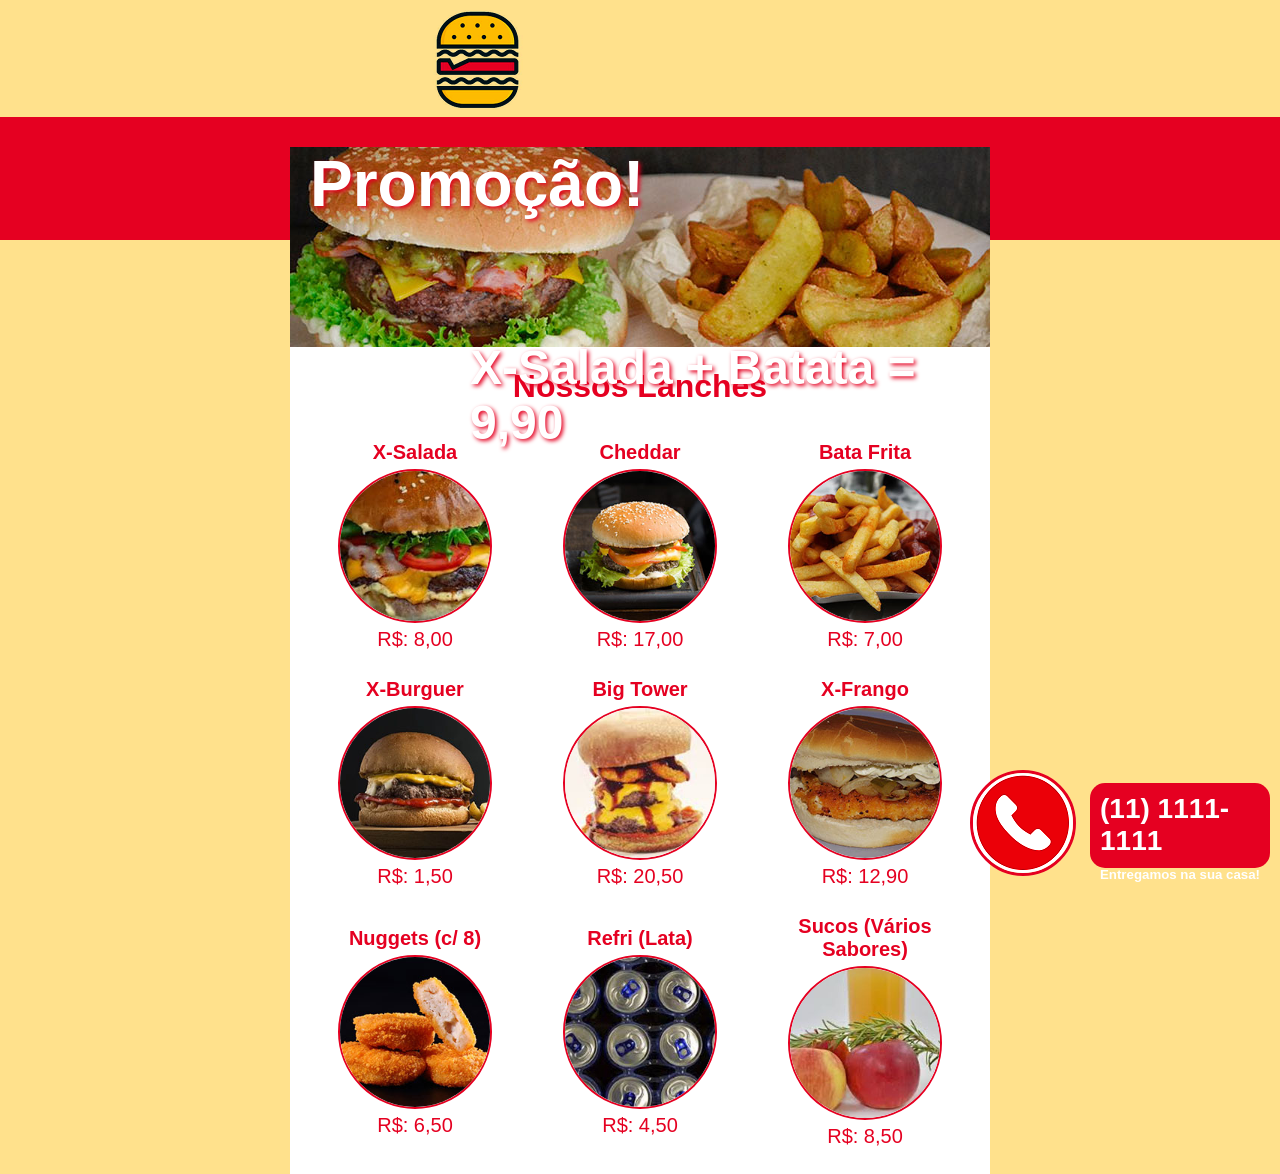
==== 7 - Site_Lanches/Site Lanches/index.html @ 7d8f09f0 "Initial commit" ====
<!DOCTYPE html>
<head>
    <meta charset="UTF-8">    
    <title>André Lanches</title>
    <link href="estilo.css" type="text/css" rel="stylesheet">
</head>
<body>
    <div id="header">
        <div id="logo">
            <img id="logoImg" src="images/logo.png">
            <h1 id="tituloLogo">André Lanches</h1>
        </div>
        <div id="menu">
            <ul class="listaMenu">
                <li><a href="sobre.html">Sobre Nós</a></li>
                <li><a id="menuAtual" href="index.html">Lanches</a></li>
                <li><a href="contato.html">Contato</a></li>
            </ul>
        </div>
    </div>
    
    <div id="content">
        <div id="promotionBanner">
            <h1 id="promocaoH1">Promoção!</h1>
            <h2 id="promocaoValor">X-Salada + Batata = 9,90</h1>
        </div>
        <div id="maisVendidos">
            <h1 id="tituloConteudo">Nossos Lanches</h1>
            <div id="areaProdutos">
                <table>
                    <tr>
                        <td>
                            <p class="tituloProduto">X-Salada</p>
                            <img src="images/xsalada.jpg">                                
                            <p class="precoProduto">R$: 8,00</p>
                        </td>
                        <td>
                            <p class="tituloProduto">Cheddar</p>
                            <img src="images/cheddar.jpg">                                
                            <p class="precoProduto">R$: 17,00</p>
                        </td>
                        <td>
                            <p class="tituloProduto">Bata Frita</p>
                            <img src="images/batata.jpg">                                
                            <p class="precoProduto">R$: 7,00</p>
                        </td>
                    </tr>
                    <tr>
                        <td>
                            <p class="tituloProduto">X-Burguer</p>
                            <img src="images/cheese.jpg">                                
                            <p class="precoProduto">R$: 1,50</p>
                        </td>
                        <td>
                            <p class="tituloProduto">Big Tower</p>
                            <img src="images/bigtower.jpg">                                
                            <p class="precoProduto">R$: 20,50</p>
                        </td>
                        <td>
                            <p class="tituloProduto">X-Frango</p>
                            <img src="images/fragonrequeijao.jpg">                                
                            <p class="precoProduto">R$: 12,90</p>
                        </td>
                        
                    </tr>
                    <tr>
                        <td>
                            <p class="tituloProduto">Nuggets (c/ 8)</p>
                            <img src="images/nuggets.jpg">                                
                            <p class="precoProduto">R$: 6,50</p>
                        </td>
                        <td>
                            <p class="tituloProduto">Refri (Lata)</p>
                            <img src="images/refri.jpg">                                
                            <p class="precoProduto">R$: 4,50</p>
                        </td>
                        <td>
                            <p class="tituloProduto">Sucos (Vários Sabores)</p>
                            <img src="images/sucos.jpg">                                
                            <p class="precoProduto">R$: 8,50</p>
                        </td>                        
                    </tr>                    
                </table>
            </div>
        </div>        
    </div>

    <div id="entrega">
        <div id="tel">
            <a href="tel:1111111111"><h4>(11) 1111-1111</h4></a>
            <h5>Entregamos na sua casa!</h5>
        </div>
        <img src="images/telefone.png"> 
    </div>

</body>
---- 7 - Site_Lanches/Site Lanches/estilo.css ----
/*
 * CSS do site "André Lanches"
 */

/* Seleciona o corpo da página */
body {

    /** Muda a cor do fundo da página **/
    background-color: #ffe18c;

    /** Muda a fonte do corpo da página e de todos os elementos
    em seu interior para Candara, Helvetica (se Candara não
    estiver disponível) ou uma fonte padrão sem serifa (se nem
    Candara nem Helvetica estiverem disponíveis) **/
    font-family: Candara, Helvetica, sans-serif;    

    /** Capaz de especificar  margens em elementos da página
    (partes superior, inferior, esquerda e direita). Alguns
    elementos no HTML vem com margem embutida pelo navegador.
    O corpo da página é um deles. Usando a definição abaixo,
    estamos removendo a margem de todos os lados do corpo da
    página, fazendo com que os elementos cheguem até as bordas
    da mesma. É possível especificar valores de margem em px,
    % e outras unidades de medida. Também é possível especificar
    a margem de forma individual, para cada lado do elemento
    (margin-top, margin-right, margin-bottom e margin-left) **/
    margin: 0;
}

/** Seleciona um elemento HTML com id definido para "header".
Em nossa página, vai selecionar a div de cabeçalho **/
#header {

    /** Define a largura da div para que ocupe todo o espaço
    disponível do pai. No nosso caso, o pai é o corpo da página.
    Portanto, a div de cabeçalho ficará com a mesma largura
    da página **/
    width: 100%;

    /** Define uma altura fixa para a div de cabeçalho. Nesse
    caso, 137px **/
    height: 137px;

    /** Paddings são utilizados para definir espaços ao redor de
    elementos e atuam como uma "margem interna" (dentro da borda
    do elemento). Nesse caso, estamos definindo um espaço de 
    margem interna de 10px na parte superior da div **/
    padding-top: 10px;
}

/** Seleciona a div que armazenará os elementos de logo (imagem
e texto do logo do site) **/
#logo {
    /** Definimos uma largura capaz de armazenar a imagem e o texto
    do logo do site. Neste caso, 425px **/
    width: 425px;

    /** Definimos uma altura capaz de armazenar a imagem e o texto
    do logo do site. Neste caso, 100px **/    
    height: 100px;

    /** Desejamos posicionar esse elemento na página, utilizando
    elementos de posicionamento como left e top. Para que os mesmos
    funcionem corretamente, é necessário definir o tipo de
    posicionamento como um valor diferente do padrão (static).
    Utilizamos aqui o relative, já que o mesmo vai manter o espaço
    reservado para os elementos do logo. Se usássemos o absolute,
    perderiamos o espaço e os elementos que estão posicionados
    logo abaixo do logo (menu) iriam "subir" e "encavalar" com o 
    logo **/
    position: relative;

    /** Desejamos posicionar o logo no meio do pai (da div que ocupa
    todo o espaço horizontal do corpo da página. Para tanto, podemos
    definir o posicionamento partindo da esquerda para a metade do
    tamano do pai (50%) **/
    left: 50%;

    /** Como o posicionamento left considera o início do elemento
    (parte mais a esquerda do mesmo) o posicionamento ficará "torto",
    como se estivesse mais a direita do que deveria. Para corrigir
    isso, precisamos adicionar uma "margem negativa" ao mesmo, removendo
    metade de seu tamanho da esquerda. Desta forma, o elemento ficará
    corretamente posicionado ao meio. Como a largura do elemento foi
    definida para 340px, a metade deste valor é 170px. Sendo assim
    definimos a margem do elemento para -212px, visando compensar as
    margins internas dos elementos. Esta técnica pode ser
    utilizada sempre que for necessário posicionar elementos no meio
    da página **/
    margin-left: -212px;
}

/** Seleciona o elemento com o id "logoImg". No nosso caso, a imagem
que representa o logo do site**/
#logoImg {

    /** Configura o tamanho do logo **/
    width: 100px;
    height: 100px;

    /** O comando float faz com que elementos que normalmente
    quebrariam linhas "flutuem" a esquerda ou a direita, nos
    cantos do elemento pai onde se encontram. É possível flutuar
    mais de um elemento, de forma que estes fiquem um ao lado do
    outro. Estamos aplicando a fluação na imagem e no texto do
    logo, de forma que fiquem um ao lado do outro **/
    float: left;
}

#tituloLogo {
    
    /** O comando float faz com que elementos que normalmente
    quebrariam linhas "flutuem" a esquerda ou a direita, nos
    cantos do elemento pai onde se encontram. É possível flutuar
    mais de um elemento, de forma que estes fiquem um ao lado do
    outro. Estamos aplicando a fluação  no texto de forma que o
    mesmo fique ao lado da imagem **/
    float: left;

    /** Muda a cor do texto do logo **/
    color: #e50021;

    /** Por padrão, usamos o elemento vertical-align: middle
    para deixar elementos centralizados verticalmente. No entanto
    Para elementos de texto, é necessário definir o tamanho da linha
    para o mesmo tamanho que se deseja que o texto fique no meio. A
    propriedade line-height é utilizada para tanto. Neste caso, estamos
    configurando a linha para ter o mesmo tamanho da imagem, fazendo
    com que o texto fique posicionado no meio desta **/
    line-height: 100px;

    /** Alguns elementos no HTML vem com margem embutida pelo
    navegador, headers, por exemplo, já possuem valores de margem
    pré-estabelecidos. Usando a definição abaixo,
    estamos removendo a margem de todos os lados do h1 de título,
    fazendo com que o h1 fique posicionado corretamente, sem espaços
    desnecessários **/
    margin: 0;

    /** Define o tamanho da fonte para 50px **/
    font-size: 50px;
}

/** Seleciona a div principal que irá compor o menu da aplicação
    (div com id = "menu") **/
#menu {

    /** Define a largura da div para que ocupe todo o espaço
    disponível do pai. No nosso caso, o pai é a div de header.
    Portanto, a div de cabeçalho ficará com a mesma largura
    da div de cabeçalho, que, atualmente, tem o tamanho página **/
    width: 100%;

    /** Muda a cor do fundo da página **/
    background-color: #e50021;
}

/** Seleciona a lista ordenada que compõe o menu **/
.listaMenu {
    
    /** Definimos uma largura capaz de armazenar os itens de menu.
    Neste caso, 350px **/
    width: 350px;

    /** Novamente, queremos posicionar a div na página, utilizando
    elementos de posicionamento como left e top. Para que os mesmos
    funcionem corretamente, é necessário definir o tipo de
    posicionamento como um valor diferente do padrão (static).
    Utilizamos aqui o relative, já que o mesmo vai manter o espaço
    reservado para os elementos do menu. Se usássemos o absolute,
    perderiamos o espaço e o elemento pai iria desaparecer, perdendo
    a cor de fundo que atravessa a página horizontalmente  **/
    position: relative;

    /** Novamente, vamos centralizar o elemento horizontalmente.
    Para tanto, podemos definir seu posicionamento partindo da
    esquerda para a metade do tamano do pai (50%) **/
    left: 50%;

    /** Novamente, vamos corrigir o posicionamento não considerar o meio
    do elemento, e sim o início (left) como cálculo de posicionamento
    percentual. Adicionamos uma "margem negativa", removendo
    metade de seu tamanho da esquerda. O elemento ficará
    corretamente posicionado ao meio. Estamos utilizando um valor maior
    que a metade do tamanho para compensar a margem que separa  os
    elementos entre si **/
    margin-left: -205px;

    /** Definimos uma margem superior ao elemento, de forma que o
    mesmo fique mais afastado do topo e, ao mesmo tempo,
    centralizado **/
    margin-top: 7px;
}

/** Seleciona todos os elementos de lista do item com a classe
    "listaMenu" **/
.listaMenu li {

    /** A propriedade display permite configurar como a disposição
    de elementos HTML é feita na página. Por padrão, elementos de
    texto tem o display com o valor de "inline" (elementos são
    exibidos um ao lado do outro" e elementos de imagens, divs, e
    etc tem o display configurado com display "block" (são
    posicionados de forma que ocupem um espaço vertical fixo, de
    forma que outros elementos com display block caem para linha
    de baixo). Abaixo, estamos utilizando o tipo especial de exibição
    denominado inline-block, que mistura os dois elementos. Elementos
    com display inline-block são organizados sequencialmente, uma ao
    lado do outro, como texto, mas podem ter elementos de
    dimensionamento e etc, como elementos em blocos.
    Elementos display inline-block são muito úteis para transformar
    listas verticais em elementos horizontais, muito úteis em menus **/
    display: inline-block;
}

/** Seleciona todos os links dentro de listas que estão dentro de
elementos com a classe "listaMenu" **/
.listaMenu li a {

    /** Remove o sublinhado de links **/
    text-decoration: none;

    /** Configura o tamanho de 50px para os itens de link da lista **/
    height: 50px;

    /** Novamente, utilizamos o line-height para centralizar
    elementos de texto verticalmente **/
    line-height: 30px;

    /** Utilizamos os elementos de padding para fazer com que
    os itens de menu ganhem espaço horizontal (como botões).
    Isso ajuda a distanciá-los (caso contrário, ficariam grudados
    horizontalmente uns nos outros) e, quando os links tiverem a
    cor de fundo alterada para branco, parecerem "botões". Estamos
    definindo apenas as margens internas a esquerda e a direita, as
    demais permanecem inalteradas **/
    padding-left: 15px;
    padding-right: 15px;
}

/** Seleciona elementos de link dentro de listas com a calsse
"listaMenu" quando estão em estado normal e quando estão
já visitados **/
.listaMenu li a:link,
.listaMenu li a:visited {

    /** Muda a cor do texto dos links para branco **/
    color: white;
}

/** Seleciona elementos de link dentro de listas com a calsse
"listaMenu" quando estão com o mouse apontado **/
.listaMenu li a:hover {

    /** Muda a cor do link **/
    color: #e50021;

    /** Muda a cor de fundo para branco **/
    background-color: white;
}

/** Seleciona os elementos com o id "menuAtual" quando em estado
normal e já visitados **/
#menuAtual:link,
#menuAtual:visited {

    /** Utilizamos o item abaixo para deixar o texto em letra
    maiúscula **/
    text-transform: uppercase;

    /** Deixa a fonte em negrito **/
    font-weight: bold;
}

/** Selecionamos a div principal, que irá armazenar todo o conteúdo
principal do site **/
#content {

    /** Definindo um tamanho arbitrário para a div principal.
    Neste caso, 700px. **/
    width: 700px;
    
    /** Definimos a cor branca para a div principal **/
    background-color: white;

    /** Usando o tipo de posicionamento junto ao left e ao margin
    -left para centralizar a div principal horizontalmente na página **/
    position: relative;
    left: 50%;
    margin-left: -350px;
}

/** Selecionamos a div que contém os elementos de promoção **/
#promotionBanner {

    /** Configura o tamanho de 200px para o banner promocional **/
    height: 200px;

    /** Configura uma imagem de fundo da promoção **/
    background-image: url('images/promocao.jpg');
}

/** Seleciona o header principal da promoção (id "promocaoH1") **/
#promocaoH1 {

    /** Define a cor da fonte como branca **/
    color: white;

    /** Define um tamanho de fonte de 64px; **/
    font-size: 64px;
    
    /** Remove a margem padrão dos elementos H **/
    margin: 0;
    
    /** Adiciona uma margem na esquerda do elemento, para "desgrudá-lo"
    da borda lateral. É possível sobrescrever elementos de margem
    definidos anteriormente combinando margin e margin-left, como aqui **/
    margin-left: 20px;

    /** Configura a posição como absoluta, visando remover o espaço
    reservado para o h **/
    position: absolute;

    /** Utilizado para definição de sombra com CSS. O primeiro parâmetro é
    o deslocamento horizontal da sombra, o segundo o vertical, o terceiro
    a quantidade de blur a aplicar na sombra e o quarto a cor da mesma **/
    text-shadow: 2px 2px 4px #e50021;
}

/** Seleciona o header de valor da promoção (id "promocaoValor") **/
#promocaoValor {

    /** Define a cor da fonte como branca **/
    color: white;

    /** Define um tamanho de fonte de 64px; **/
    font-size: 48px;

    /** Remove a margem padrão dos elementos H **/
    margin: 0;

    /** Necessário para poder posicionar os elementos **/
    position: relative;

    /** Utilizado para definição de sombra com CSS. O primeiro parâmetro é
    o deslocamento horizontal da sombra, o segundo o vertical, o terceiro
    a quantidade de blur a aplicar na sombra e o quarto a cor da mesma **/
    text-shadow: 2px 2px 4px #e50021;

    /** Posiciona o elemento no canto inferior direito **/
    left: 180px;
    top: 130px;

    /** Restringe o tamanho padrão do H **/
    width: 500px;
}


#tituloConteudo {
    /** Define a cor **/
    color: #e50021;
        
    /** Alinha o texto do título no centro **/
    text-align: center;
    
    /** Reduz a margem inferior padrão do H **/
    margin-bottom: 10px;
}

/** Seleciona os elementos de tabela dentro da div com id
"areaProdutos" **/
#areaProdutos table {
    /** Propriedade utilizada em tabelas para dar mais espaço entre cada
    célula **/    
    border-spacing: 25px;

    /** Mantém os elementos de células com margens entre elas **/
    border-collapse: separate;

    /** Alinha os elementos no centro da célula por padrão **/
    text-align: center;
}

/** Seleciona os elementos de td dentro da div com id
"areaProdutos" **/
#areaProdutos td {    

    /** Configura uma largura padrão para cada célula **/
    width: 250px;
    
    /** Configura uma cor padrão para o texto das células **/
    color: #e50021;

    /** Configura um tamanho de fonte padrão para o texto das células **/
    font-size: 20px;
}

/** Seleciona os elementos de imagem dentro de tds dentro da div com id
"areaProdutos" **/
#areaProdutos td img {

    /** Configura um tamanho padrão para as imagens dos produtos **/
    width: 150px;
    height: 150px;

    /** Separa a imagem do título acima desta **/
    margin-top: 5px;

    /** Esta propriedade permite definir o quão arredondados os cantos
    do elemento serão. 50% faz com que elementos que tem tamanho de altura
    e largura iguais se tornem circulos **/
    border-radius: 50%;
    
    /** Permite especifiar a borda do elemento. O primeiro parâmetro é a
    espessura da borda, o segundo é o tipo da borda (solida, pontilhada, etc)
    e o terceiro, sua cor **/
    border: 2px solid #e50021;
}

/** Seleciona elementos anotados com a classe "tituloProduto" **/
.tituloProduto {
    
    /** Faz com que a fonte do elemento fique em negrito **/
    font-weight: bold;
    
    /** Remove a margem padrão dos elementos P **/
    margin: 0;
}

/** Seleciona elementos anotados com a classe "precoProduto" **/
.precoProduto {

    /** Remove a margem padrão dos elementos P **/
    margin: 0;
}

/** Seleciona a div com o íncone e o telefone de entrega (id "entrega") **/
#entrega {

    /** Configura o posicionamento como fixo. Desta forma, o elemento
    ficará posicionado sempre relativo a área da tela do browser (viewport) **/
    position: fixed;

    /** Posiciona o elemento 30px em relação a margem inferior **/
    bottom: 30px;

    /** Posiciona o elemento 10px em relação a margem direita **/
    right: 10px;

    /** Define um tamanho para o elemento **/
    height: 100px;
    width: 300px;
}

/** Seleciona os elementos de imagem dentro elementos com id "entrega" **/
#entrega img {

    /** Transforma o elemento num círculo **/
    border-radius: 50%;

    /** Define uma borda para o elemento **/
    border: 3px solid #e50021;
}

/** Seleciona elementos com id "tel" **/
#tel {

    /** Configura a posição como absoluta, visando remover o espaço
    reservado para o item e posicioná-lo arbitrariamente **/
    position: absolute;

    /** Configura uma posição horizontal  para o item **/
    left: 120px;

    /** Define uma altura para o item **/
    height: 75px;

    /** Define a cor de fundo do item **/
    background-color: #e50021;

    /** Define a cor do texto para branco **/    
    color: white;

    /** Afasta o elemento do topo em 13px **/
    margin-top: 13px;

    /** Adiciona borda interna ao elemento no tamanho de 10px **/
    padding: 10px;

    /** Remove a borda interna da parte inferior  **/
    padding-bottom: 0;

    /** Arredonda um pouco os cantos da div **/
    border-radius: 15px;
}

/** Seçeciona os elementos h4 de um elemento com id "tel" **/
#tel h4 {

    /** Remove as margens padrão do H **/
    margin: 0;

    /** Define um tamanho de fonte para o H4 em 28px **/
    font-size: 28px;
}

/** Seçeciona os elementos h5 de um elemento com id "tel" **/
#tel h5 {

    /** Remove as margens padrão do H **/
    margin: 0;

    /** Adiciona uma pequena margem a parte superior do h5 **/
    margin-top: 10px;
}

/** Seçeciona os elementos a de um elemento com id "tel" **/
#tel a {

    /** Define a cor do link como branco **/
    color: white;

    /** Remove o underline do link **/
    text-decoration: none;
}
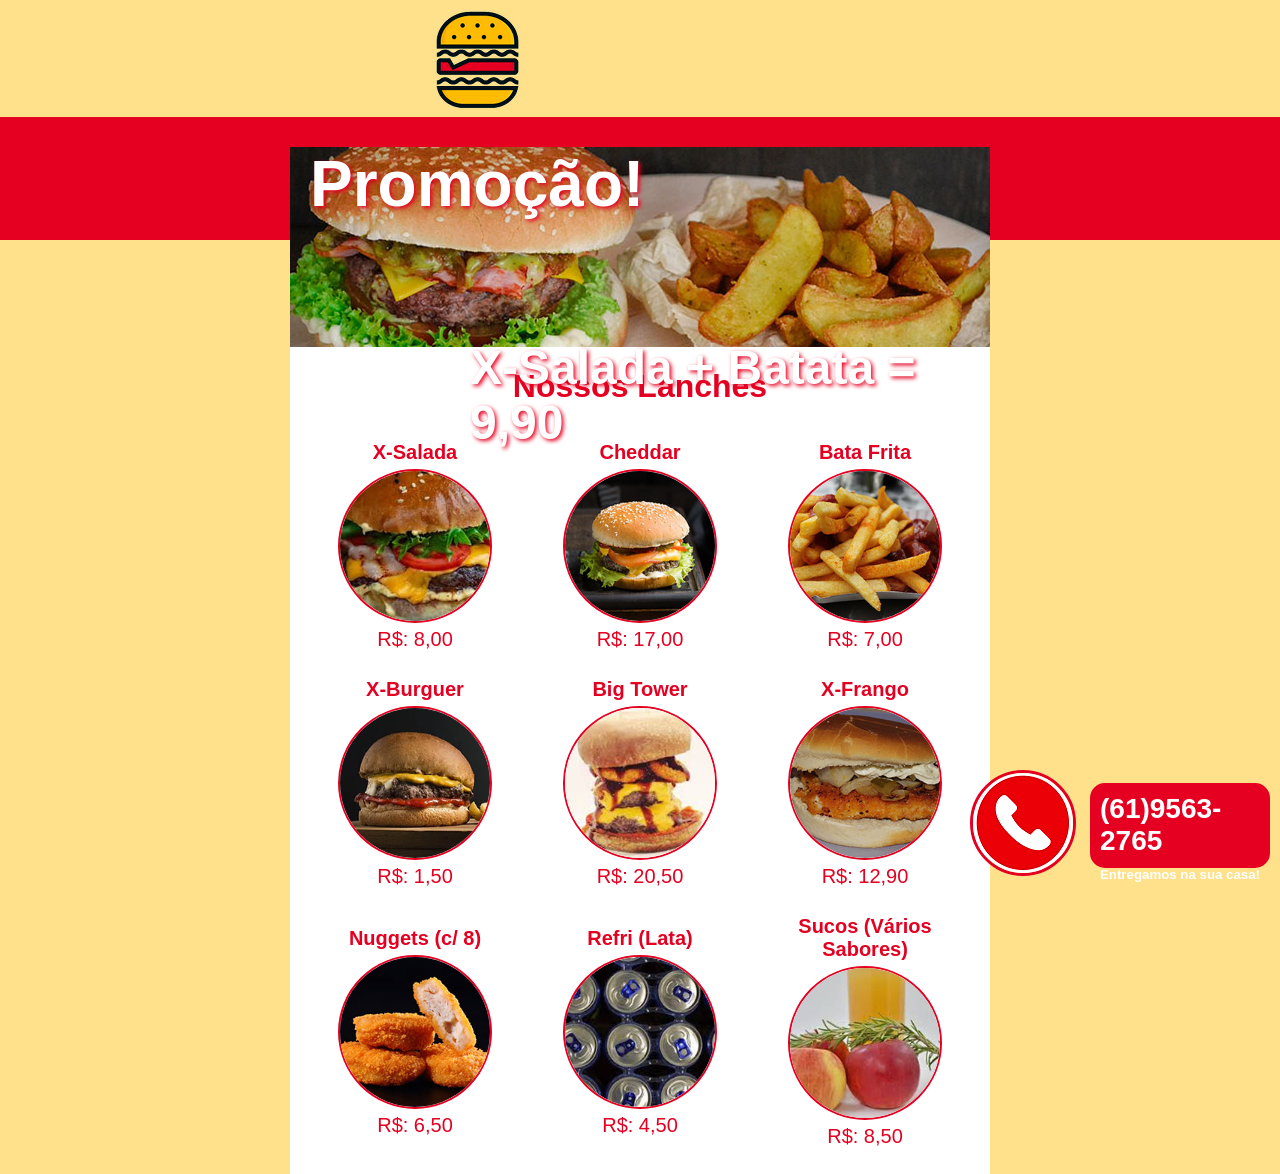
==== commit 02a5eccb: "tel" ====
--- a/7 - Site_Lanches/Site Lanches/index.html
+++ b/7 - Site_Lanches/Site Lanches/index.html
@@ -87,7 +87,7 @@
 
     <div id="entrega">
         <div id="tel">
-            <a href="tel:1111111111"><h4>(11) 1111-1111</h4></a>
+            <a href="tel:6195632765"><h4>(61)9563-2765 </h4></a>
             <h5>Entregamos na sua casa!</h5>
         </div>
         <img src="images/telefone.png"> 
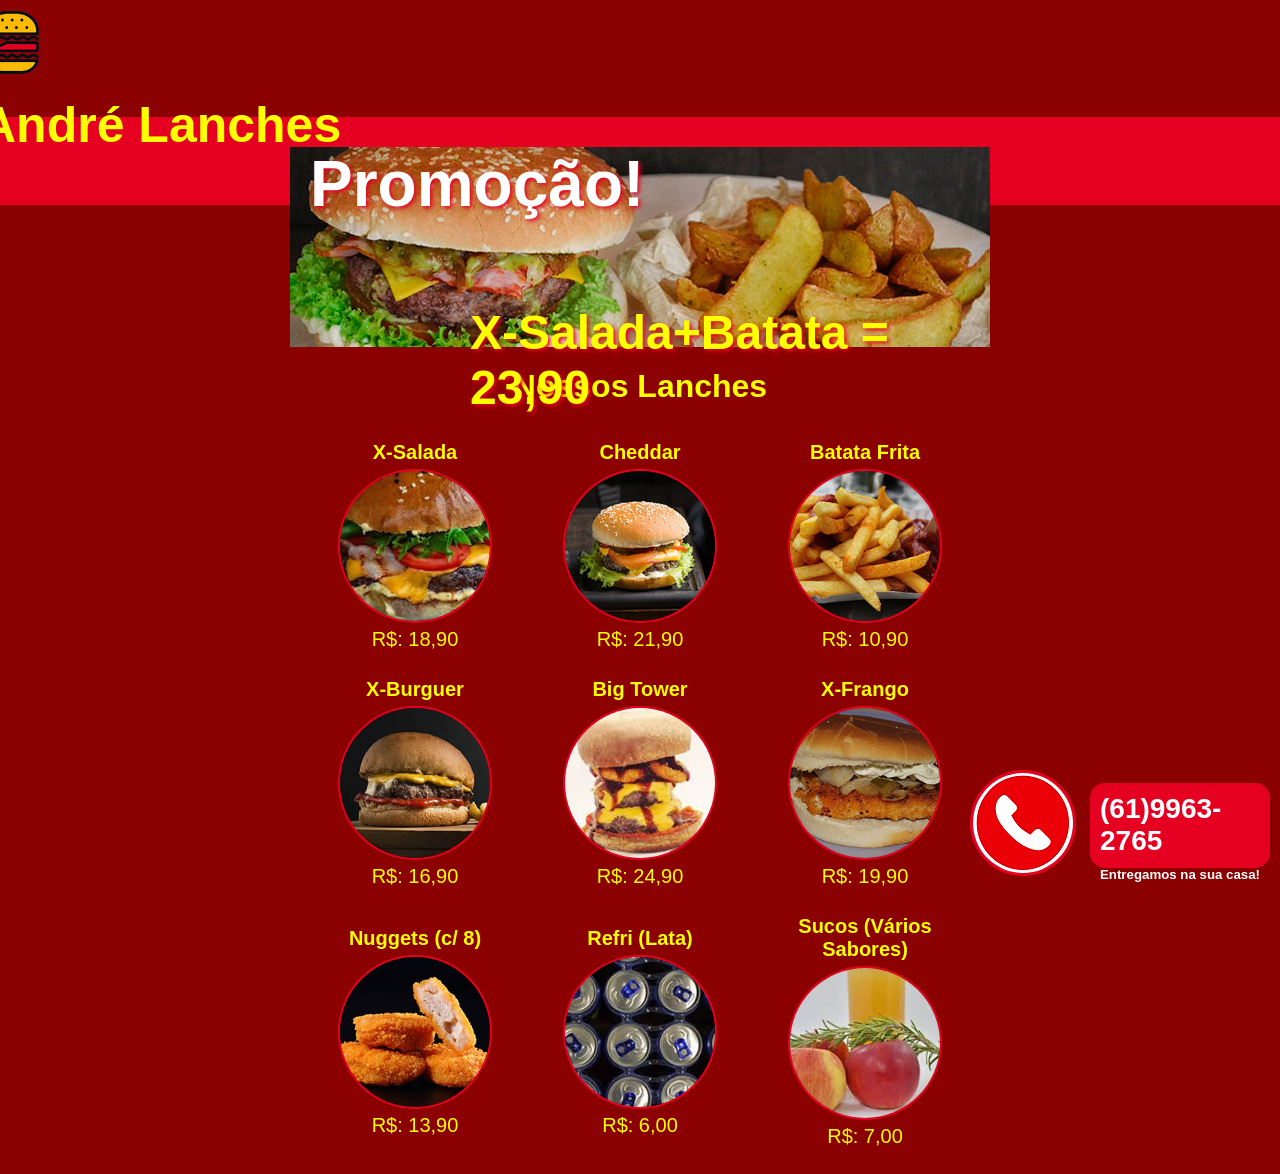
==== commit a4033086: "Atualização dos preços e do menu" ====
--- a/7 - Site_Lanches/Site Lanches/index.html
+++ b/7 - Site_Lanches/Site Lanches/index.html
@@ -22,7 +22,7 @@
     <div id="content">
         <div id="promotionBanner">
             <h1 id="promocaoH1">Promoção!</h1>
-            <h2 id="promocaoValor">X-Salada + Batata = 9,90</h1>
+            <h2 id="promocaoValor">X-Salada+Batata = 23,90</h2>
         </div>
         <div id="maisVendidos">
             <h1 id="tituloConteudo">Nossos Lanches</h1>
@@ -32,34 +32,34 @@
                         <td>
                             <p class="tituloProduto">X-Salada</p>
                             <img src="images/xsalada.jpg">                                
-                            <p class="precoProduto">R$: 8,00</p>
+                            <p class="precoProduto">R$: 18,90</p>
                         </td>
                         <td>
                             <p class="tituloProduto">Cheddar</p>
                             <img src="images/cheddar.jpg">                                
-                            <p class="precoProduto">R$: 17,00</p>
+                            <p class="precoProduto">R$: 21,90</p>
                         </td>
                         <td>
-                            <p class="tituloProduto">Bata Frita</p>
+                            <p class="tituloProduto">Batata Frita</p>
                             <img src="images/batata.jpg">                                
-                            <p class="precoProduto">R$: 7,00</p>
+                            <p class="precoProduto">R$: 10,90</p>
                         </td>
                     </tr>
                     <tr>
                         <td>
                             <p class="tituloProduto">X-Burguer</p>
                             <img src="images/cheese.jpg">                                
-                            <p class="precoProduto">R$: 1,50</p>
+                            <p class="precoProduto">R$: 16,90</p>
                         </td>
                         <td>
                             <p class="tituloProduto">Big Tower</p>
                             <img src="images/bigtower.jpg">                                
-                            <p class="precoProduto">R$: 20,50</p>
+                            <p class="precoProduto">R$: 24,90</p>
                         </td>
                         <td>
                             <p class="tituloProduto">X-Frango</p>
                             <img src="images/fragonrequeijao.jpg">                                
-                            <p class="precoProduto">R$: 12,90</p>
+                            <p class="precoProduto">R$: 19,90</p>
                         </td>
                         
                     </tr>
@@ -67,17 +67,17 @@
                         <td>
                             <p class="tituloProduto">Nuggets (c/ 8)</p>
                             <img src="images/nuggets.jpg">                                
-                            <p class="precoProduto">R$: 6,50</p>
+                            <p class="precoProduto">R$: 13,90</p>
                         </td>
                         <td>
                             <p class="tituloProduto">Refri (Lata)</p>
                             <img src="images/refri.jpg">                                
-                            <p class="precoProduto">R$: 4,50</p>
+                            <p class="precoProduto">R$: 6,00</p>
                         </td>
                         <td>
                             <p class="tituloProduto">Sucos (Vários Sabores)</p>
                             <img src="images/sucos.jpg">                                
-                            <p class="precoProduto">R$: 8,50</p>
+                            <p class="precoProduto">R$: 7,00</p>
                         </td>                        
                     </tr>                    
                 </table>
@@ -87,7 +87,7 @@
 
     <div id="entrega">
         <div id="tel">
-            <a href="tel:6195632765"><h4>(61)9563-2765 </h4></a>
+            <a href="tel:6195632765"><h4>(61)9963-2765 </h4></a>
             <h5>Entregamos na sua casa!</h5>
         </div>
         <img src="images/telefone.png"> 
--- a/7 - Site_Lanches/Site Lanches/estilo.css
+++ b/7 - Site_Lanches/Site Lanches/estilo.css
@@ -6,7 +6,7 @@
 body {
 
     /** Muda a cor do fundo da página **/
-    background-color: #ffe18c;
+    background-color: #8b0000;
 
     /** Muda a fonte do corpo da página e de todos os elementos
     em seu interior para Candara, Helvetica (se Candara não
@@ -74,7 +74,7 @@
     todo o espaço horizontal do corpo da página. Para tanto, podemos
     definir o posicionamento partindo da esquerda para a metade do
     tamano do pai (50%) **/
-    left: 50%;
+    left: 15%;
 
     /** Como o posicionamento left considera o início do elemento
     (parte mais a esquerda do mesmo) o posicionamento ficará "torto",
@@ -95,8 +95,8 @@
 #logoImg {
 
     /** Configura o tamanho do logo **/
-    width: 100px;
-    height: 100px;
+    width: 65px;
+    height: 65px;
 
     /** O comando float faz com que elementos que normalmente
     quebrariam linhas "flutuem" a esquerda ou a direita, nos
@@ -118,7 +118,7 @@
     float: left;
 
     /** Muda a cor do texto do logo **/
-    color: #e50021;
+    color: rgb(255, 255, 0);
 
     /** Por padrão, usamos o elemento vertical-align: middle
     para deixar elementos centralizados verticalmente. No entanto
@@ -281,7 +281,7 @@
     width: 700px;
     
     /** Definimos a cor branca para a div principal **/
-    background-color: white;
+    background-color: #8b0000;
 
     /** Usando o tipo de posicionamento junto ao left e ao margin
     -left para centralizar a div principal horizontalmente na página **/
@@ -304,7 +304,7 @@
 #promocaoH1 {
 
     /** Define a cor da fonte como branca **/
-    color: white;
+    color: rgb(255, 255, 255);
 
     /** Define um tamanho de fonte de 64px; **/
     font-size: 64px;
@@ -331,7 +331,7 @@
 #promocaoValor {
 
     /** Define a cor da fonte como branca **/
-    color: white;
+    color: rgb(255, 255, 0);
 
     /** Define um tamanho de fonte de 64px; **/
     font-size: 48px;
@@ -358,7 +358,7 @@
 
 #tituloConteudo {
     /** Define a cor **/
-    color: #e50021;
+    color: rgb(255, 255, 0);
         
     /** Alinha o texto do título no centro **/
     text-align: center;
@@ -389,7 +389,7 @@
     width: 250px;
     
     /** Configura uma cor padrão para o texto das células **/
-    color: #e50021;
+    color: rgb(255, 255, 0);
 
     /** Configura um tamanho de fonte padrão para o texto das células **/
     font-size: 20px;
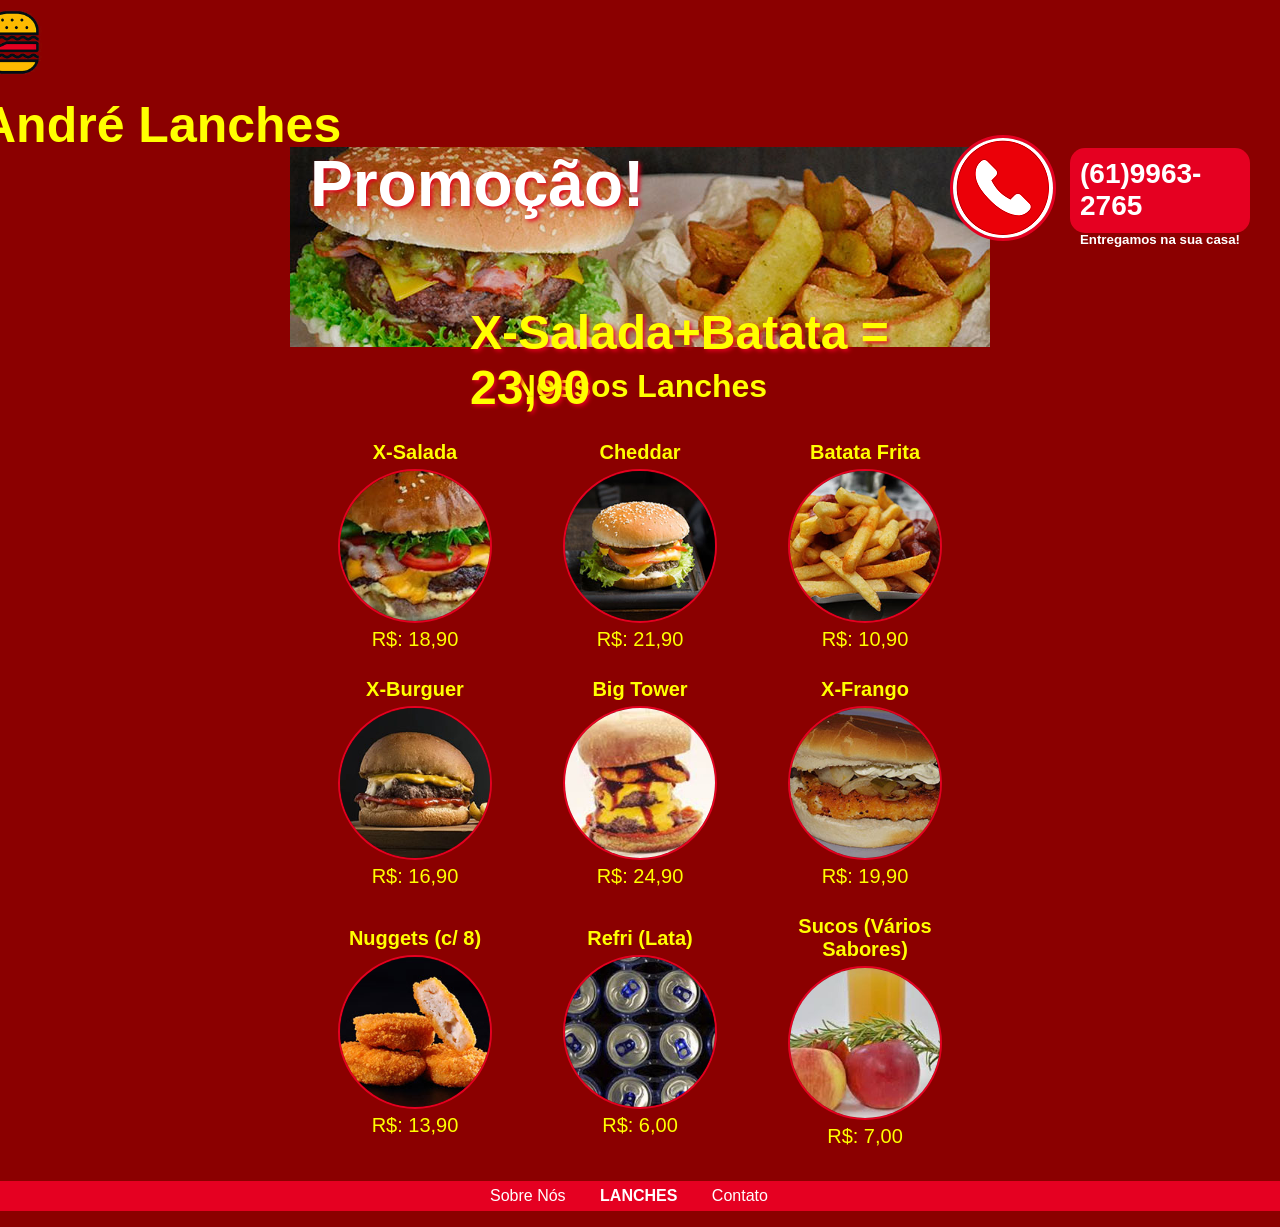
==== commit cedb9d6a: "Atualizei o local da endentação "Entrega"" ====
--- a/7 - Site_Lanches/Site Lanches/index.html
+++ b/7 - Site_Lanches/Site Lanches/index.html
@@ -10,13 +10,7 @@
             <img id="logoImg" src="images/logo.png">
             <h1 id="tituloLogo">André Lanches</h1>
         </div>
-        <div id="menu">
-            <ul class="listaMenu">
-                <li><a href="sobre.html">Sobre Nós</a></li>
-                <li><a id="menuAtual" href="index.html">Lanches</a></li>
-                <li><a href="contato.html">Contato</a></li>
-            </ul>
-        </div>
+      
     </div>
     
     <div id="content">
@@ -84,7 +78,13 @@
             </div>
         </div>        
     </div>
-
+  <div id="menu">
+            <ul class="listaMenu">
+                <li><a href="sobre.html">Sobre Nós</a></li>
+                <li><a id="menuAtual" href="index.html">Lanches</a></li>
+                <li><a href="contato.html">Contato</a></li>
+            </ul>
+        </div>
     <div id="entrega">
         <div id="tel">
             <a href="tel:6195632765"><h4>(61)9963-2765 </h4></a>
--- a/7 - Site_Lanches/Site Lanches/estilo.css
+++ b/7 - Site_Lanches/Site Lanches/estilo.css
@@ -442,10 +442,10 @@
     position: fixed;
 
     /** Posiciona o elemento 30px em relação a margem inferior **/
-    bottom: 30px;
+    bottom: 665px;
 
     /** Posiciona o elemento 10px em relação a margem direita **/
-    right: 10px;
+    right: 30px;
 
     /** Define um tamanho para o elemento **/
     height: 100px;
